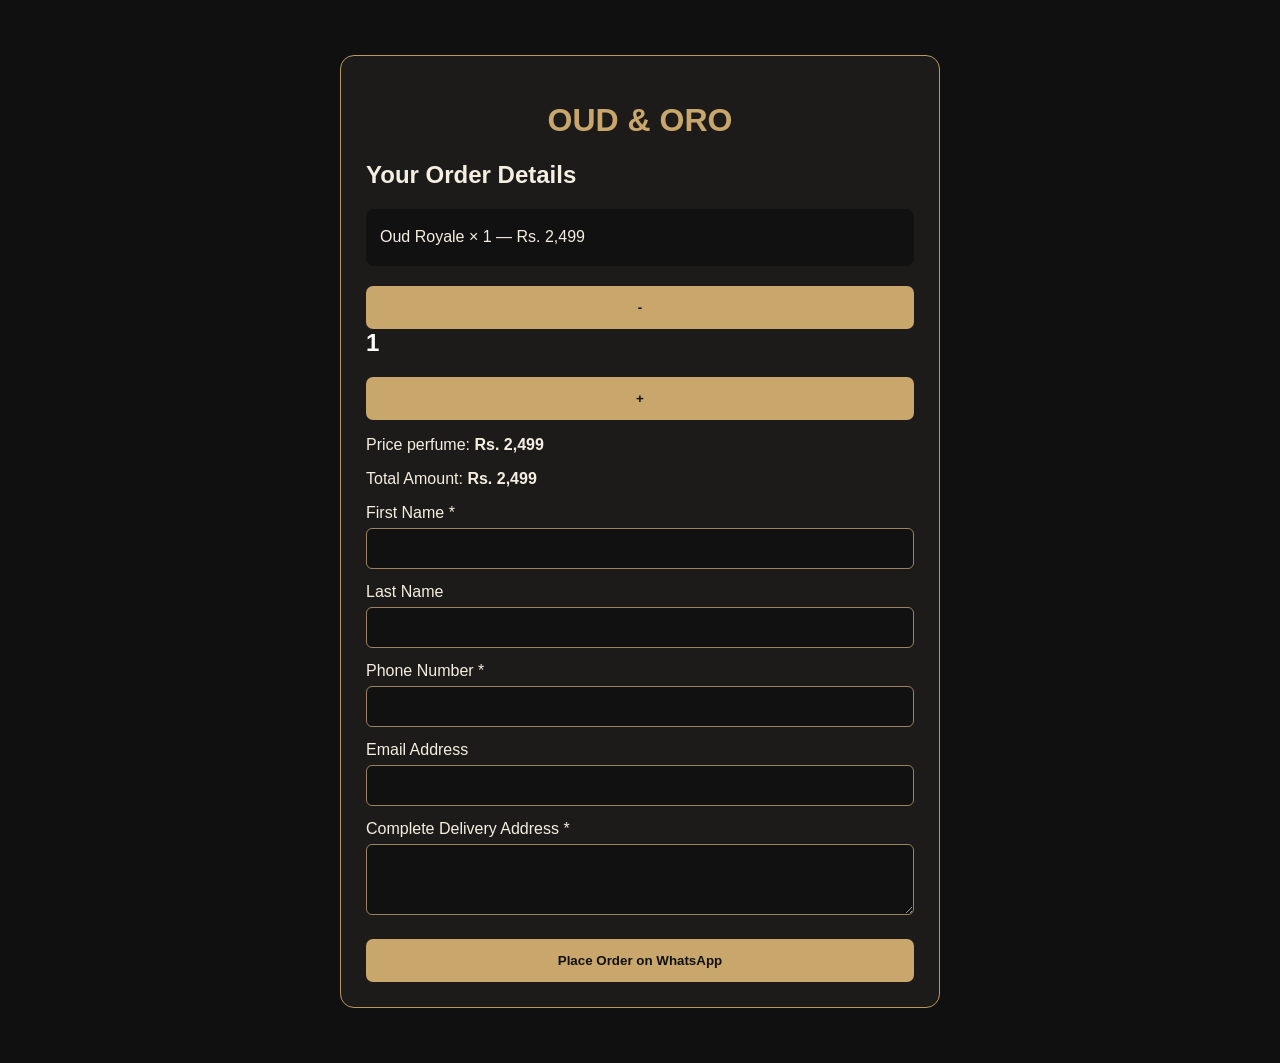
==== order.html @ 64ba86fe "Fix HTML encoding issues in order.html" ====
<!DOCTYPE html>
<html lang="en">
<head>
<meta charset="UTF-8">
<meta name="viewport" content="width=device-width, initial-scale=1.0">
<title>OUD & ORO | Place Your Order</title>
<style>
*{box-sizing:border-box}
body{margin:0;background:#101010;color:#f5eee2;font-family:Arial,sans-serif;padding:25px}
main{max-width:600px;margin:30px auto;background:#1d1b19;padding:25px;border:1px solid #b99862;border-radius:14px}
h1{color:#c9a66b;text-align:center}
label{display:block;margin-top:14px}
input,textarea{width:100%;padding:12px;margin-top:6px;border:1px solid #9b835f;border-radius:6px;background:#111;color:white}
button{width:100%;padding:14px;margin-top:20px;background:#c9a66b;color:#111;border:0;border-radius:7px;font-weight:bold;cursor:pointer}
#summary{background:#111;padding:14px;border-radius:8px;line-height:1.8}
  .order-quantity > p {
  margin-bottom: 16px;
  font-size: 18px;
  font-weight: bold;
  color: #ffffff;
}

.quantity-buttons {
  display: flex;
  align-items: center;
  justify-content: center;
  gap: 30px;
  margin: 12px 0 24px;
}

.quantity-buttons button {
  width: 54px;
  height: 54px;
  min-width: 54px;
  padding: 0;
  margin: 0;
  border: none;
  border-radius: 50%;
  background: #c9a66b;
  color: #101010;
  font-size: 30px;
  font-weight: bold;
  cursor: pointer;
  display: flex;
  align-items: center;
  justify-content: center;
}

#quantity {
  min-width: 30px;
  text-align: center;
  color: #ffffff;
  font-size: 24px;
  font-weight: bold;
}
</style>
</head>
<body>
<main>
<h1>OUD & ORO</h1>
<h2>Your Order Details</h2>
<div id="summary">Loading your selected perfume...</div>
  <div class="quantity-control">
    <button type="button"
 id="minusBtn">-</button>
    <span id="quantity">1</span>
    <button type="button"
 id="plusBtn">+</button>
  </div>
</div>
<div class="price-box">
  <p>Price perfume: <strong id="unitPrice">Rs. 0</strong></p>
  <p>Total Amount: <strong id="totalAmount">Rs. 0</strong></p>
</div>
<form id="orderForm">
<label>First Name *</label>
<input name="first" required>
<label>Last Name</label>
<input name="last">
<label>Phone Number *</label>
<input name="phone" type="tel" required>
<label>Email Address</label>
<input name="email" type="email">
<label>Complete Delivery Address *</label>
<textarea name="address" rows="3" required></textarea>
<button type="submit">Place Order on WhatsApp</button>
</form>
</main>
<script>
  const params = new URLSearchParams(location.search);

const products = [
  {name:"Oud Royale",price:2499},
  {name:"Velvet Bloom",price:1999},
  {name:"Noir Intense",price:2799},
  {name:"Rose Essence",price:1799}
];

const index = Number(params.get("product"));
const product = products[index];
let qty = Math.max(1, Number(params.get("qty")) || 1);

const summary = document.getElementById("summary");
const quantity = document.getElementById("quantity");
const unitPrice = document.getElementById("unitPrice");
const totalAmount = document.getElementById("totalAmount");
const plusBtn = document.getElementById("plusBtn");
const minusBtn = document.getElementById("minusBtn");

function updateOrder() {
  if (!product) {
    summary.textContent = "Perfume not found. Return to the store.";
    unitPrice.textContent = "Rs. 0";
    totalAmount.textContent = "Rs. 0";
    return;
  }

  quantity.textContent = qty;
  unitPrice.textContent = "Rs. " + product.price.toLocaleString("en-PK");
  totalAmount.textContent =
    "Rs. " + (product.price * qty).toLocaleString("en-PK");
  summary.textContent =
    product.name + " × " + qty + " — Rs. " +
    (product.price * qty).toLocaleString("en-PK");
}

plusBtn.addEventListener("click", function () {
  qty++;
  updateOrder();
});

minusBtn.addEventListener("click", function () {
  if (qty > 1) {
    qty--;
    updateOrder();
  }
});
const orderform =
document.getElementById("orderForm")
;
if (orderform)
orderform.addEventListener("submit", function (e) {
  e.preventDefault();
  
  if (!product) {
    alert("Please select a perfume from the store.");
    return;
  }

  const f = new FormData(this);
  const message = [
    "NEW OUD & ORO ORDER",
    "Perfume: " + product.name,
    "Quantity: " + qty,
    "Price per perfume: Rs. " + product.price,
    "Total: Rs. " + (product.price * qty),
    "Payment: Cash on Delivery",
    "Name: " + f.get("first") + " " + f.get("last"),
    "Phone: " + f.get("phone"),
    "Email: " + (f.get("email") || "Not provided"),
    "Address: " + f.get("address")
  ].join("\n");

  window.open(
    "https://wa.me/923001234567?text=" + encodeURIComponent(message),
    "_blank"
  );
});

updateOrder();
</script>
</body>
</html>
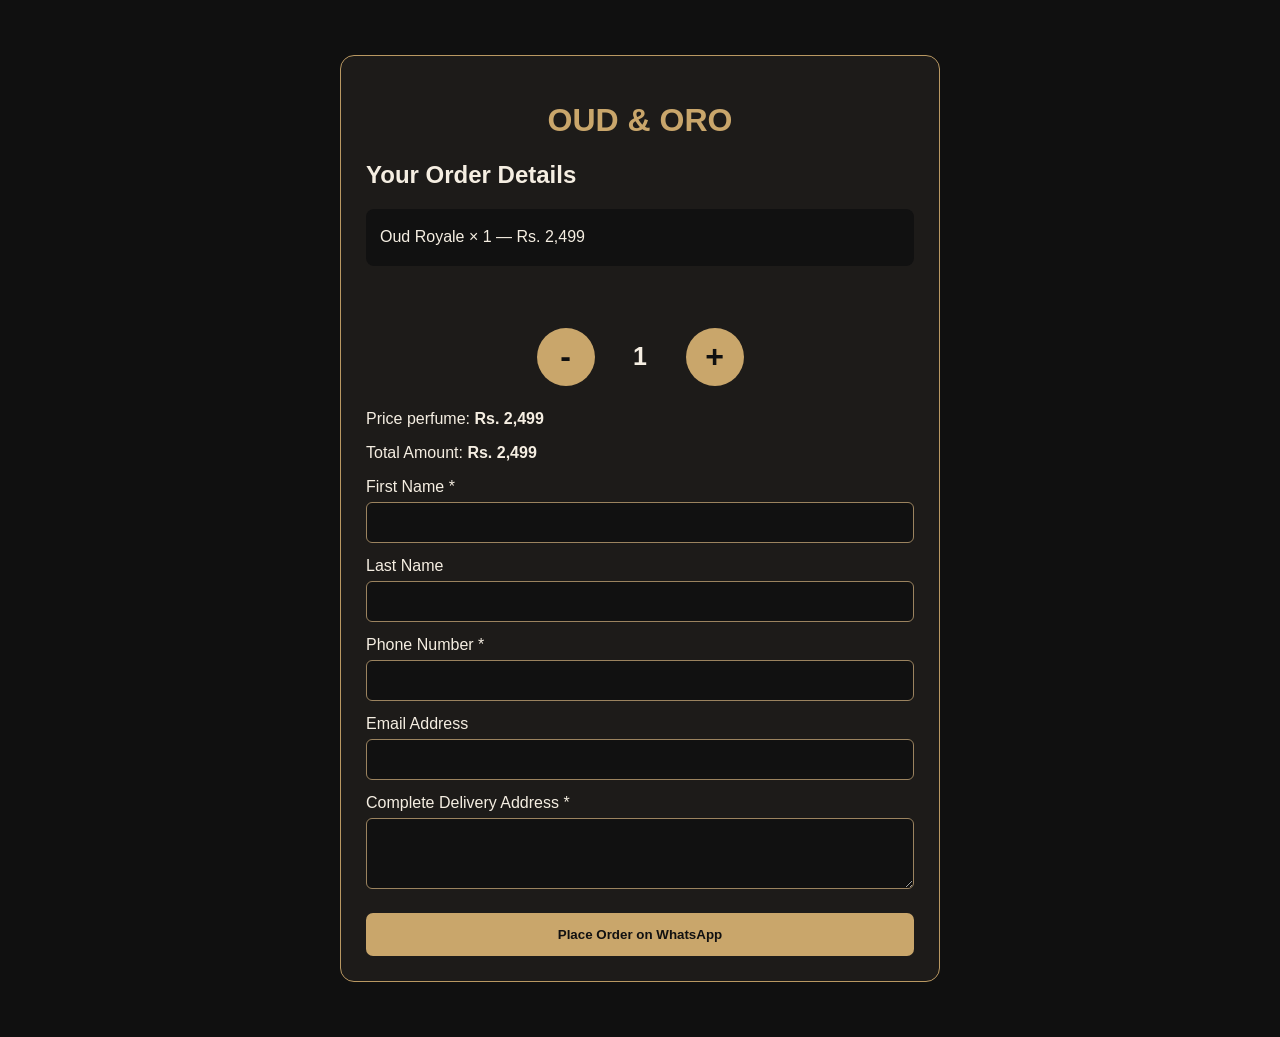
==== commit 8b5025fd: "Refactor order.html for improved layout and styling Updated styles and structure for order form and " ====
--- a/order.html
+++ b/order.html
@@ -14,43 +14,38 @@
 button{width:100%;padding:14px;margin-top:20px;background:#c9a66b;color:#111;border:0;border-radius:7px;font-weight:bold;cursor:pointer}
 #summary{background:#111;padding:14px;border-radius:8px;line-height:1.8}
   .order-quantity > p {
-  margin-bottom: 16px;
-  font-size: 18px;
-  font-weight: bold;
-  color: #ffffff;
+  margin-bottom: 14px;
+  font-size: 20px;
+  font-weight: 700;
 }
-
+.quantity-control,
 .quantity-buttons {
   display: flex;
   align-items: center;
   justify-content: center;
-  gap: 30px;
-  margin: 12px 0 24px;
+  gap: 28px;
+  margin: 62px auto 24px;
 }
-
+.quantity-control button,
 .quantity-buttons button {
-  width: 54px;
-  height: 54px;
-  min-width: 54px;
+  width: 58px;
+  height: 58px;
+  min-width: 58px;
   padding: 0;
   margin: 0;
   border: none;
   border-radius: 50%;
   background: #c9a66b;
   color: #101010;
-  font-size: 30px;
+  font-size: 32px;
   font-weight: bold;
   cursor: pointer;
-  display: flex;
-  align-items: center;
-  justify-content: center;
 }
 
 #quantity {
-  min-width: 30px;
+  min-width: 35px;
   text-align: center;
-  color: #ffffff;
-  font-size: 24px;
+  font-size: 25px;
   font-weight: bold;
 }
 </style>
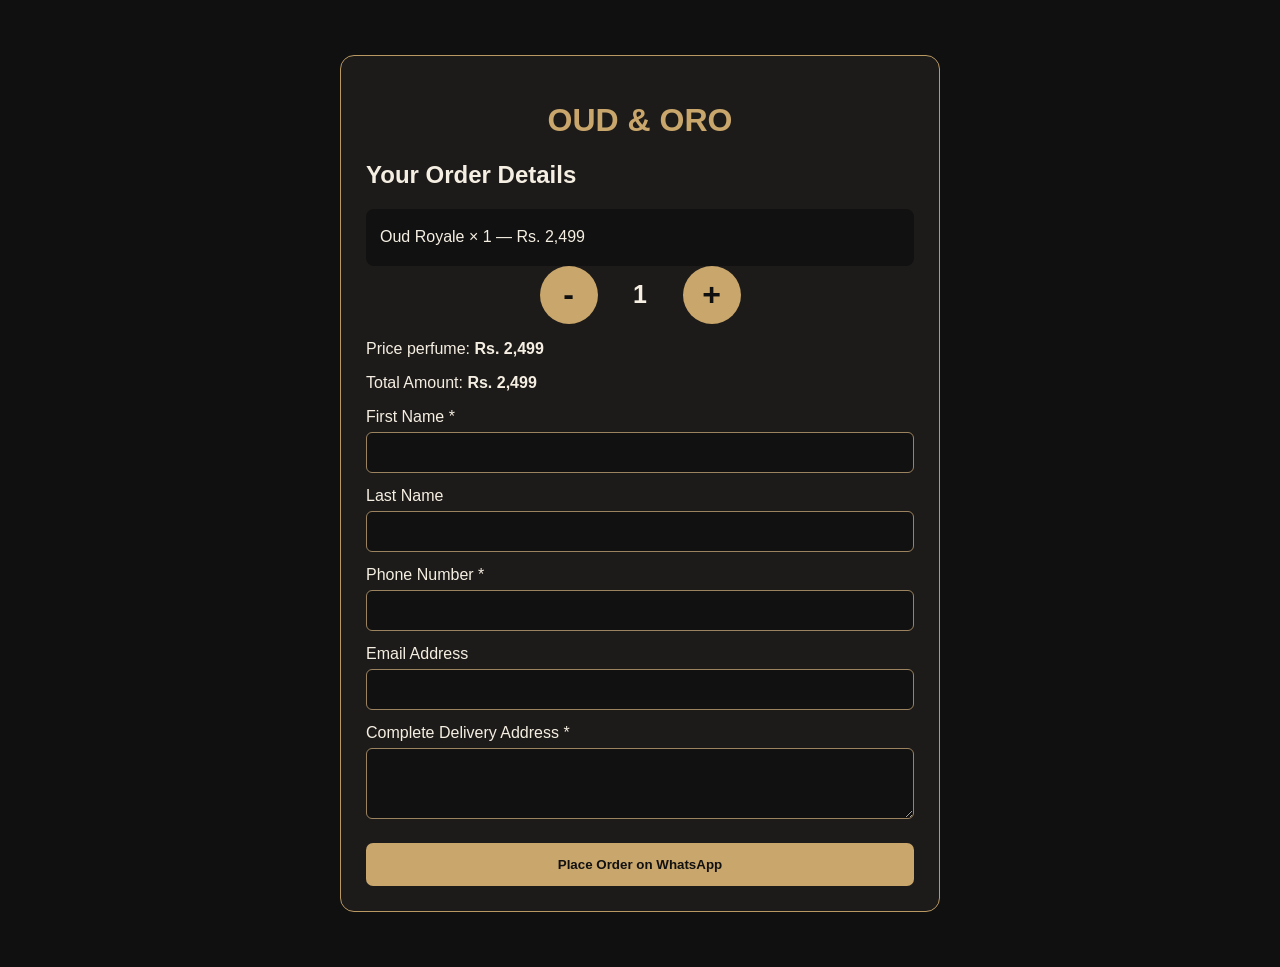
==== commit cecdfa9f: "Refactor order.html with improved button styles" ====
--- a/order.html
+++ b/order.html
@@ -13,41 +13,46 @@
 input,textarea{width:100%;padding:12px;margin-top:6px;border:1px solid #9b835f;border-radius:6px;background:#111;color:white}
 button{width:100%;padding:14px;margin-top:20px;background:#c9a66b;color:#111;border:0;border-radius:7px;font-weight:bold;cursor:pointer}
 #summary{background:#111;padding:14px;border-radius:8px;line-height:1.8}
-  .order-quantity > p {
-  margin-bottom: 14px;
-  font-size: 20px;
-  font-weight: 700;
+ /* FORCE ROUND QUANTITY BUTTONS */
+.quantity-control button,
+.quantity-buttons button,
+#minusBtn,
+#plusBtn,
+#minusbtn,
+#plusbtn {
+  display: inline-flex !important;
+  align-items: center !important;
+  justify-content: center !important;
+  width: 58px !important;
+  height: 58px !important;
+  min-width: 58px !important;
+  padding: 0 !important;
+  margin: 0 !important;
+  border-radius: 50% !important;
+  border: none !important;
+  background: #c9a66b !important;
+  color: #101010 !important;
+  font-size: 32px !important;
+  font-weight: bold !important;
+  cursor: pointer !important;
 }
+
 .quantity-control,
 .quantity-buttons {
-  display: flex;
-  align-items: center;
-  justify-content: center;
-  gap: 28px;
-  margin: 62px auto 24px;
-}
-.quantity-control button,
-.quantity-buttons button {
-  width: 58px;
-  height: 58px;
-  min-width: 58px;
-  padding: 0;
-  margin: 0;
-  border: none;
-  border-radius: 50%;
-  background: #c9a66b;
-  color: #101010;
-  font-size: 32px;
-  font-weight: bold;
-  cursor: pointer;
+  display: flex !important;
+  flex-direction: row !important;
+  align-items: center !important;
+  justify-content: center !important;
+  gap: 25px !important;
+  width: 100% !important;
 }
 
 #quantity {
-  min-width: 35px;
-  text-align: center;
-  font-size: 25px;
-  font-weight: bold;
-}
+  font-size: 25px !important;
+  font-weight: bold !important;
+  min-width: 35px !important;
+  text-align: center !important;
+} 
 </style>
 </head>
 <body>
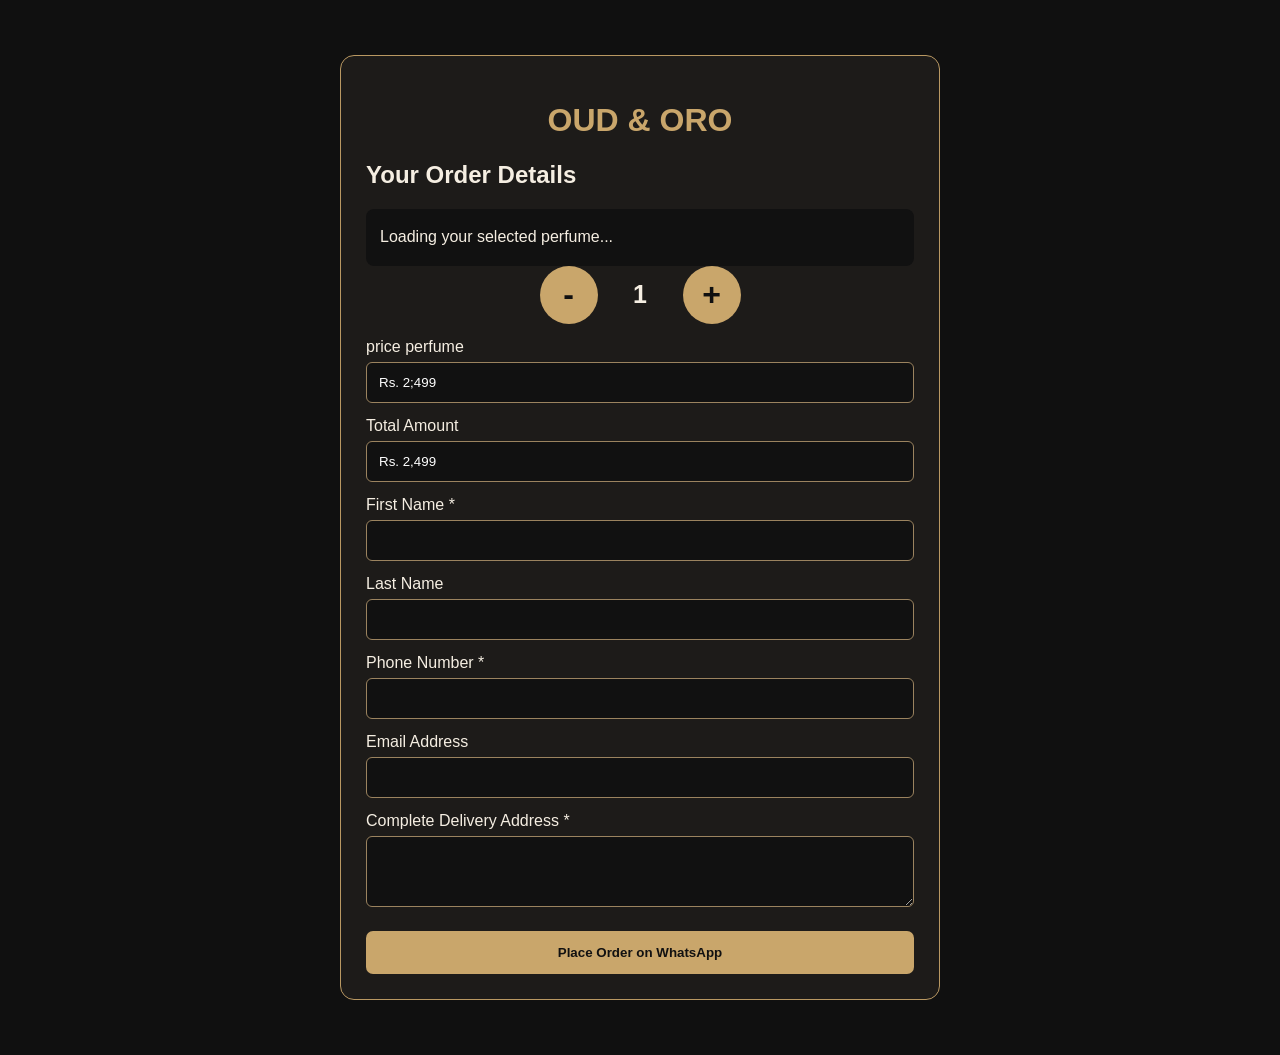
==== commit c5d2328e: "Update order.html" ====
--- a/order.html
+++ b/order.html
@@ -69,8 +69,10 @@
   </div>
 </div>
 <div class="price-box">
-  <p>Price perfume: <strong id="unitPrice">Rs. 0</strong></p>
-  <p>Total Amount: <strong id="totalAmount">Rs. 0</strong></p>
+    <label for="unitPrice">price perfume</label>
+  <input id="unitprice" type="text" value="Rs. 2;499" readonly>
+  <label for="totalAmount">Total Amount</label>
+  <input id="totalamount" type="text" value="Rs. 2,499" readonly>
 </div>
 <form id="orderForm">
 <label>First Name *</label>
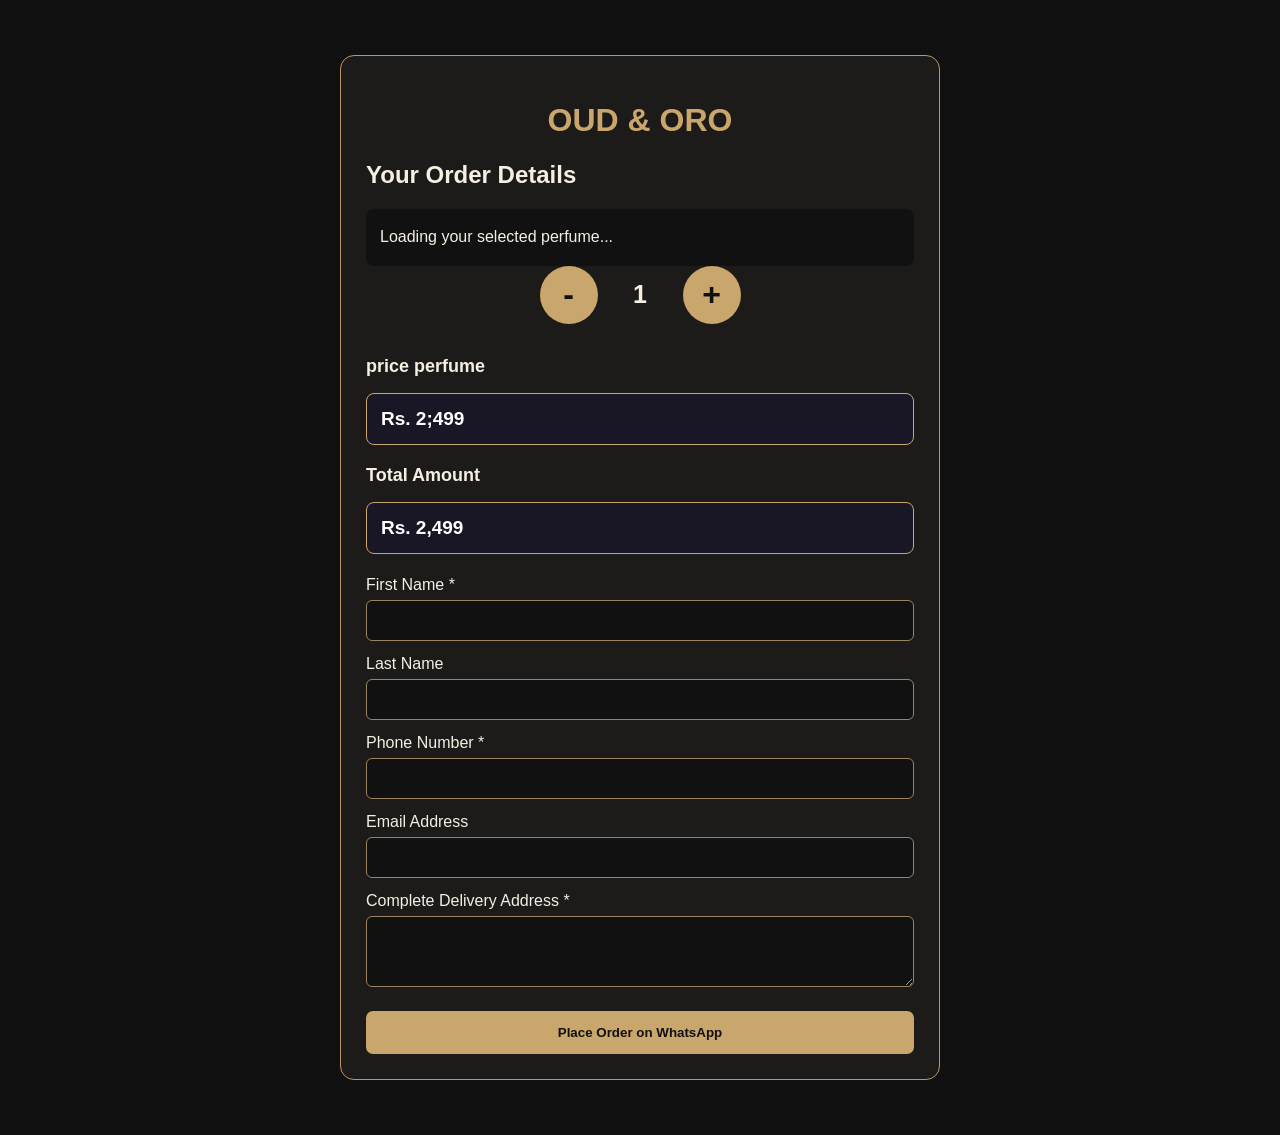
==== commit 5fce47a1: "Enhance order form layout and functionality Updated the order form layout and styling. Improved quan" ====
--- a/order.html
+++ b/order.html
@@ -52,7 +52,33 @@
   font-weight: bold !important;
   min-width: 35px !important;
   text-align: center !important;
-} 
+}
+ .price-box {
+  display: flex;
+  flex-direction: column;
+  gap: 10px;
+  margin: 22px 0;
+}
+
+.price-box label {
+  display: block;
+  margin-top: 10px;
+  font-size: 18px;
+  font-weight: 700;
+  color: #f5eee2;
+}
+
+.price-box input {
+  display: block;
+  width: 100%;
+  box-sizing: border-box;
+  padding: 14px;
+  border: 1px solid #c9a66b;
+  border-radius: 8px;
+  background: #191725;
+  color: #ffffff;
+  font-size: 19px;
+  font-weight: 700;
 </style>
 </head>
 <body>
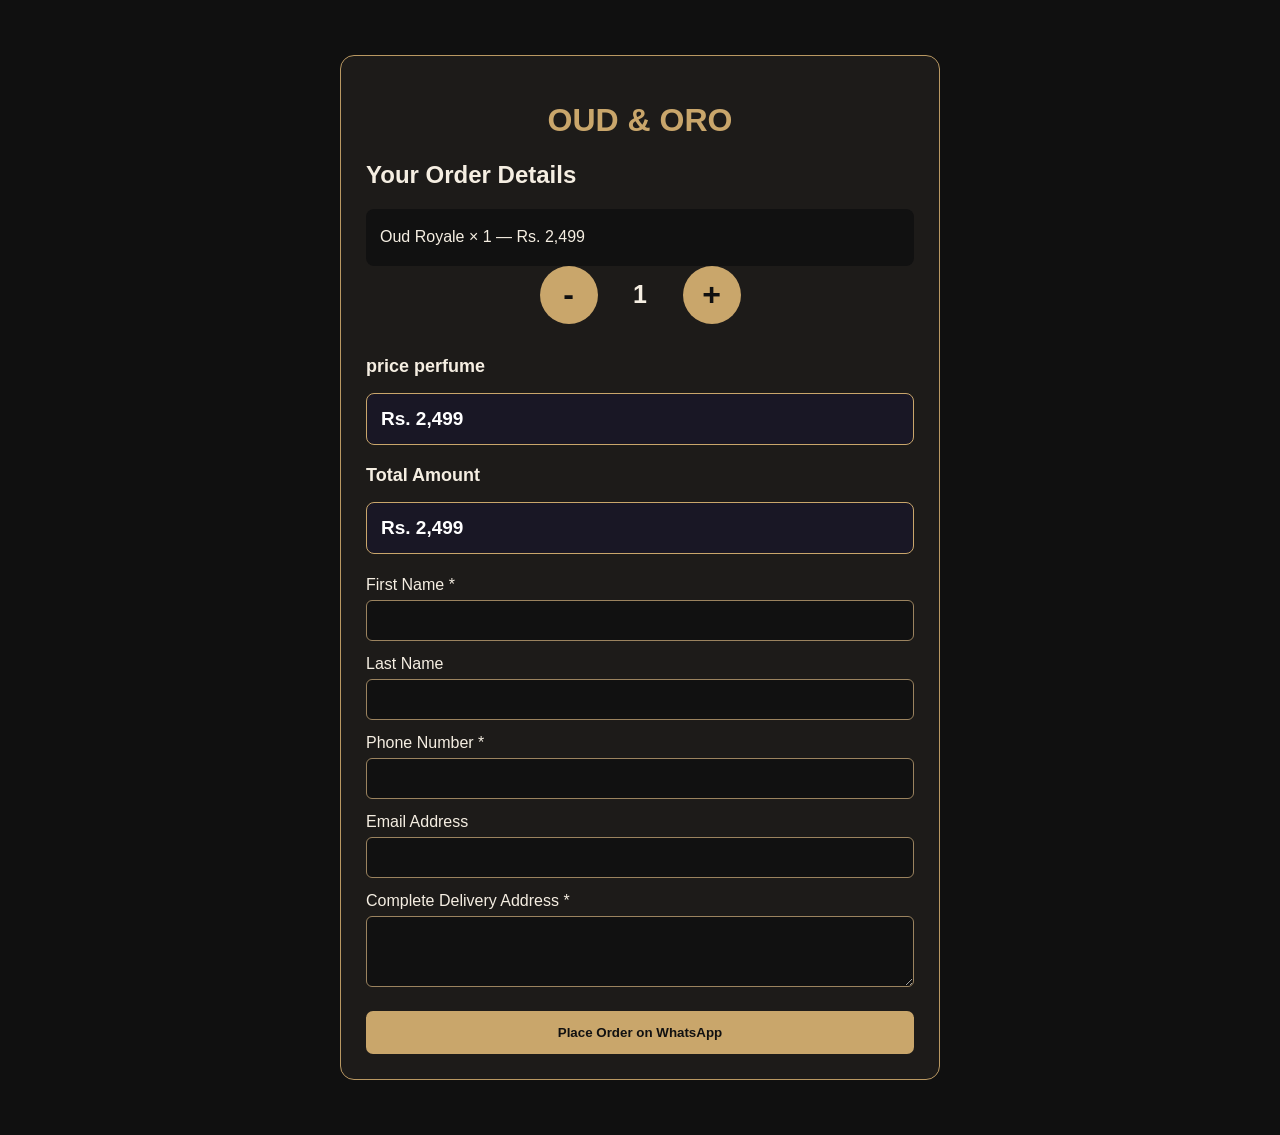
==== commit 386416bd: "Refactor order.html to improve structure and styling" ====
--- a/order.html
+++ b/order.html
@@ -96,9 +96,9 @@
 </div>
 <div class="price-box">
     <label for="unitPrice">price perfume</label>
-  <input id="unitprice" type="text" value="Rs. 2;499" readonly>
+  <input id="unitPrice" type="text" value="Rs. 2;499" readonly>
   <label for="totalAmount">Total Amount</label>
-  <input id="totalamount" type="text" value="Rs. 2,499" readonly>
+  <input id="totalAmount" type="text" value="Rs. 2,499" readonly>
 </div>
 <form id="orderForm">
 <label>First Name *</label>
@@ -144,9 +144,10 @@
   }
 
   quantity.textContent = qty;
-  unitPrice.textContent = "Rs. " + product.price.toLocaleString("en-PK");
-  totalAmount.textContent =
-    "Rs. " + (product.price * qty).toLocaleString("en-PK");
+  unitPrice.value =
+   "Rs. " + product.price.toLocaleString("en-PK");
+  totalAmount.value =
+   "Rs. " + (product.price * qty).toLocaleString("en-PK");
   summary.textContent =
     product.name + " × " + qty + " — Rs. " +
     (product.price * qty).toLocaleString("en-PK");
